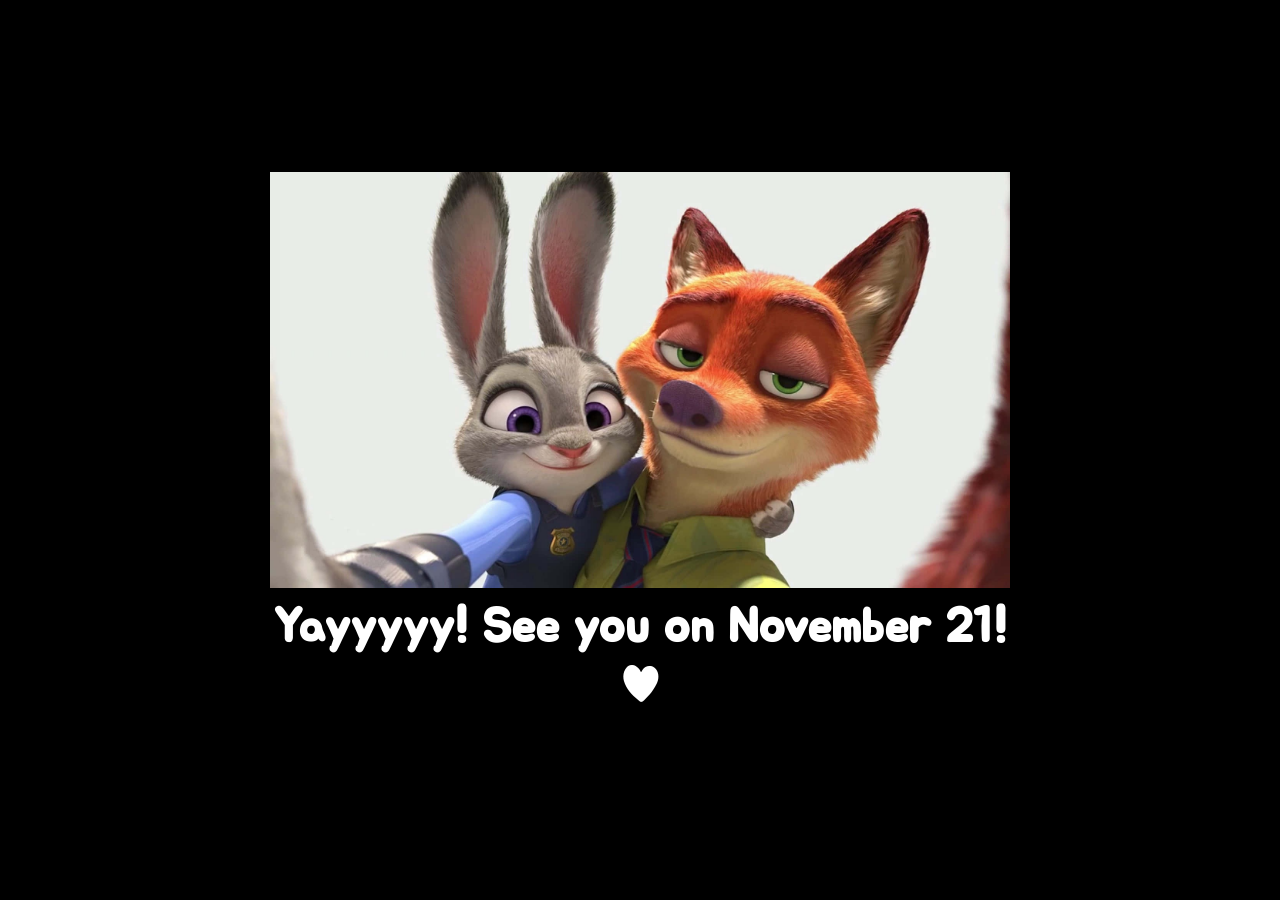
==== yay.html @ 715fb531 "Publish English date invitation" ====
<!doctype html>
<html lang="en"><head><meta charset="utf-8"><meta name="viewport" content="width=device-width, initial-scale=1">
<title>Yayyyyy! See you on November 21! ♥</title><link rel="icon" href="heart.png"><link rel="stylesheet" href="https://fonts.googleapis.com/css2?family=Jua&display=swap"><link rel="stylesheet" href="style.css"></head>
<body><main><img src="selfie.jpg" alt="Judy and Nick taking a selfie"><h1>Yayyyyy! See you on November 21! ♥</h1></main></body></html>
---- style.css ----
* { box-sizing: border-box; }
body { margin: 0; min-height: 100svh; display: grid; place-items: center; background: black; color: white; font-family: Jua, sans-serif; }
main { width: min(98%, 740px); text-align: center; padding-block: 12px; }
img { width: 100%; max-height: 60svh; object-fit: contain; display: block; }
h1 { font-size: clamp(1.65rem, 7vw, 3rem); margin: 10px 0; }
.buttons { display: flex; justify-content: center; gap: clamp(24px, 10vw, 120px); }
button, a { font: inherit; font-size: clamp(1.35rem, 6vw, 2rem); background: #59c9e8; color: white; text-decoration: none; border: 0; border-radius: 15px; padding: 12px 27px; cursor: pointer; }
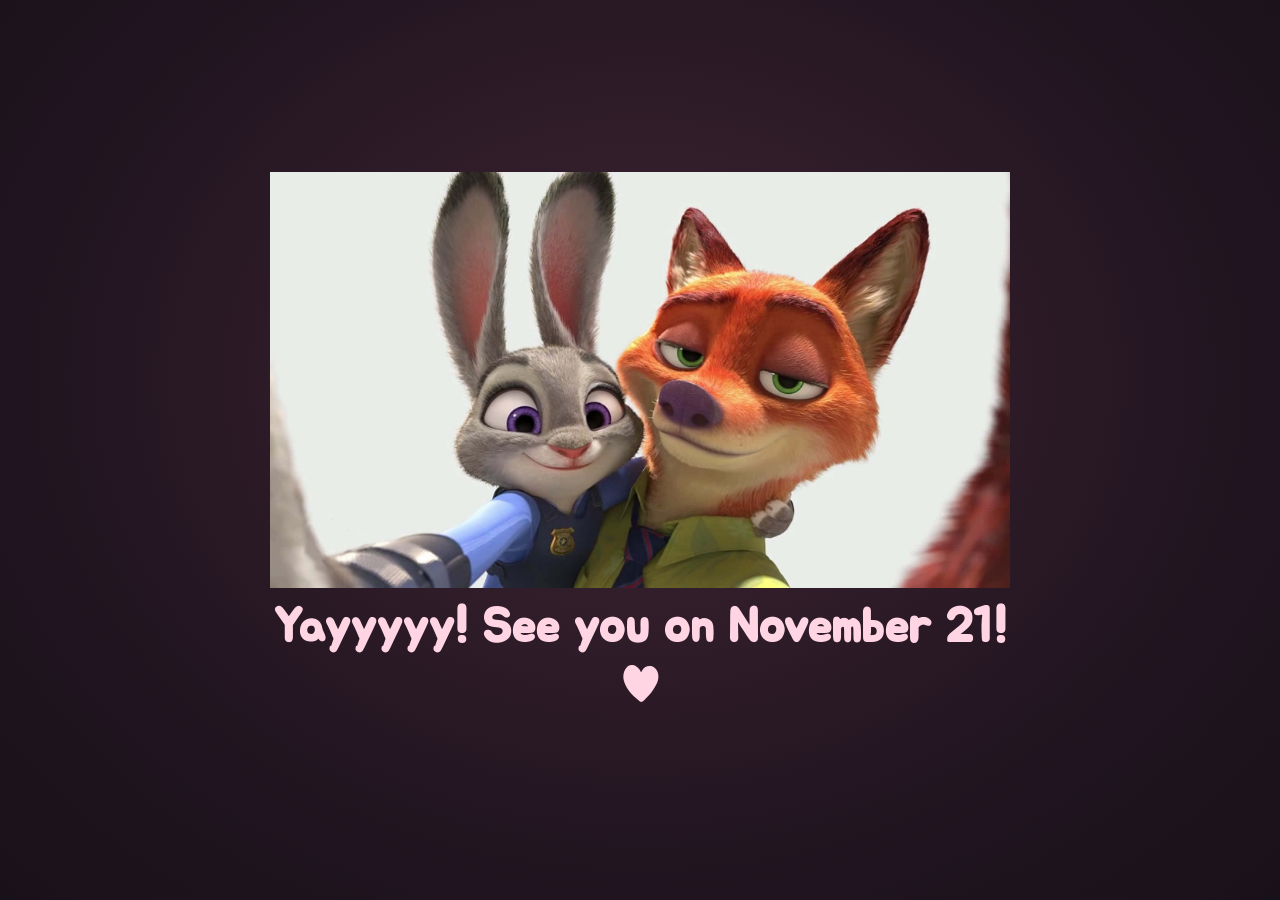
==== commit 578672ac: "Add Nick reactions and refresh the date invitation" ====
--- a/yay.html
+++ b/yay.html
@@ -1,4 +1,4 @@
 <!doctype html>
 <html lang="en"><head><meta charset="utf-8"><meta name="viewport" content="width=device-width, initial-scale=1">
-<title>Yayyyyy! See you on November 21! ♥</title><link rel="icon" href="heart.png"><link rel="stylesheet" href="https://fonts.googleapis.com/css2?family=Jua&display=swap"><link rel="stylesheet" href="style.css"></head>
+<title>Yayyyyy! See you on November 21! ♥</title><link rel="icon" href="heart.png"><link rel="stylesheet" media="print" onload="this.media='all'" href="https://fonts.googleapis.com/css2?family=Jua&display=swap"><link rel="stylesheet" href="style.css"></head>
 <body><main><img src="selfie.jpg" alt="Judy and Nick taking a selfie"><h1>Yayyyyy! See you on November 21! ♥</h1></main></body></html>
--- a/style.css
+++ b/style.css
@@ -5,3 +5,21 @@
 h1 { font-size: clamp(1.65rem, 7vw, 3rem); margin: 10px 0; }
 .buttons { display: flex; justify-content: center; gap: clamp(24px, 10vw, 120px); }
 button, a { font: inherit; font-size: clamp(1.35rem, 6vw, 2rem); background: #59c9e8; color: white; text-decoration: none; border: 0; border-radius: 15px; padding: 12px 27px; cursor: pointer; }
+@media (orientation: landscape) and (max-height: 500px) {
+  img { max-height: 48svh; }
+  h1 { font-size: 1.75rem; }
+  button, a { font-size: 1.4rem; }
+}
+body {
+  background: radial-gradient(ellipse at 50% 42%, #402533, #211520 65%, #191119);
+  color: #ffd5e3;
+}
+.buttons a { background: #f3adca; color: #411d31; }
+.buttons button { background: #543849; color: #ffe4ee; }
+.portrait { position: relative; width: 100%; height: min(62vw, 435px, 60svh); }
+.portrait img { position: absolute; inset: 0; height: 100%; object-fit: contain; }
+.portrait img { opacity: 0; transition: opacity 140ms ease-out; }
+.portrait[data-mood="solo"] img:first-child { opacity: 1; }
+.portrait[data-mood="happy"] .happy, .portrait[data-mood="confused"] .confused { opacity: 1; }
+@media (orientation: landscape) and (max-height: 500px) { .portrait { height: 48svh; } }
+@media (prefers-reduced-motion: reduce) { .portrait img { transition: none; } }
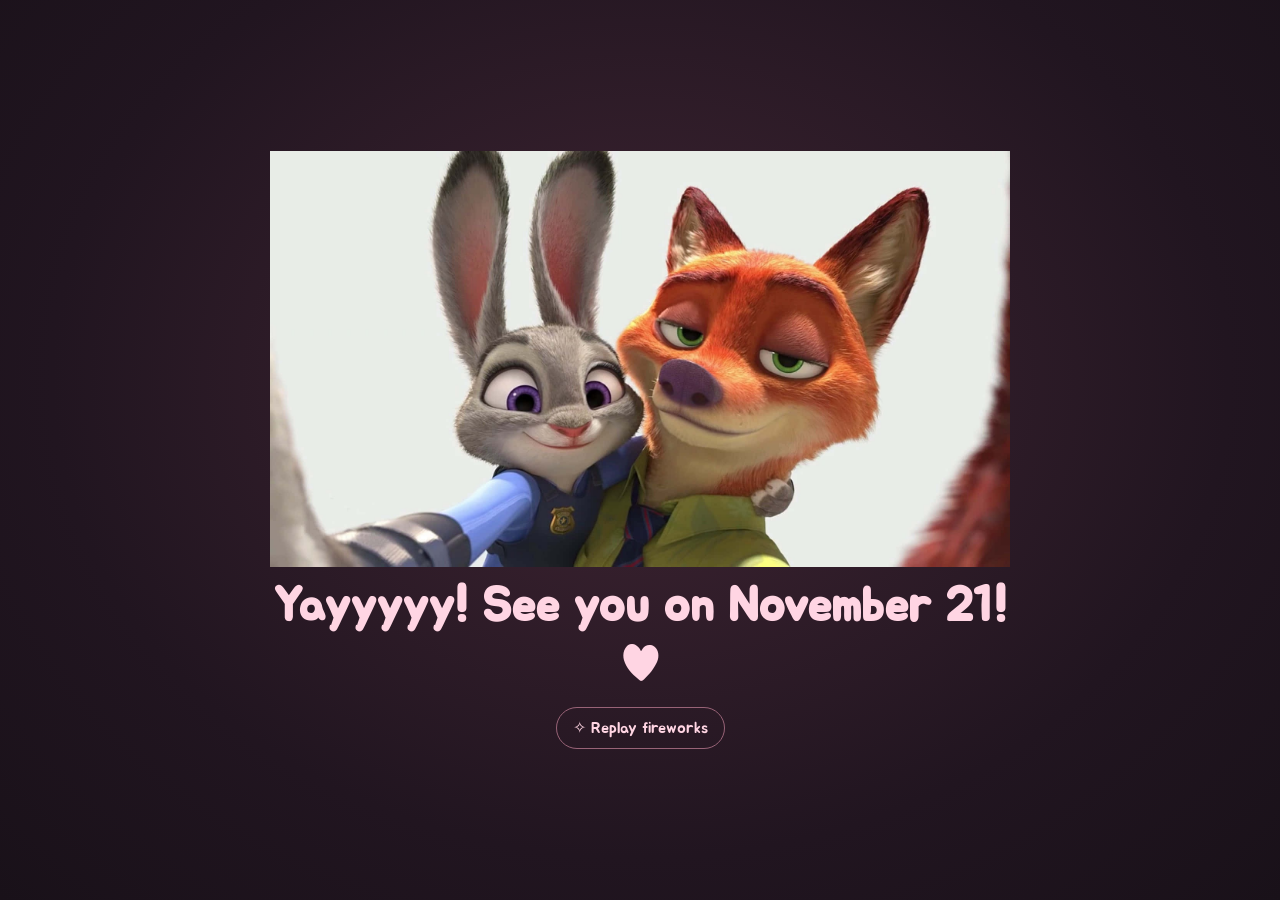
==== commit a63bd0b1: "Make fireworks visible above the photo and replayable" ====
--- a/yay.html
+++ b/yay.html
@@ -1,4 +1,4 @@
 <!doctype html>
 <html lang="en"><head><meta charset="utf-8"><meta name="viewport" content="width=device-width, initial-scale=1">
-<title>Yayyyyy! See you on November 21! ♥</title><link rel="icon" href="heart.png"><link rel="stylesheet" media="print" onload="this.media='all'" href="https://fonts.googleapis.com/css2?family=Jua&display=swap"><link rel="stylesheet" href="style.css"></head>
-<body><main><img src="selfie.jpg" alt="Judy and Nick taking a selfie"><h1>Yayyyyy! See you on November 21! ♥</h1></main></body></html>+<title>Yayyyyy! See you on November 21! ♥</title><link rel="icon" href="heart.png"><link rel="stylesheet" media="print" onload="this.media='all'" href="https://fonts.googleapis.com/css2?family=Jua&display=swap"><link rel="stylesheet" href="style.css?v=fireworks2"></head>
+<body><main class="celebration"><div class="photo"><img src="selfie.jpg" alt="Judy and Nick taking a selfie"><div class="sparks" aria-hidden="true"><span><i style="--angle:0deg"></i><i style="--angle:45deg"></i><i style="--angle:90deg"></i><i style="--angle:135deg"></i><i style="--angle:180deg"></i><i style="--angle:225deg"></i><i style="--angle:270deg"></i><i style="--angle:315deg"></i></span><span><i style="--angle:0deg"></i><i style="--angle:45deg"></i><i style="--angle:90deg"></i><i style="--angle:135deg"></i><i style="--angle:180deg"></i><i style="--angle:225deg"></i><i style="--angle:270deg"></i><i style="--angle:315deg"></i></span></div></div><h1>Yayyyyy! See you on November 21! ♥</h1><button class="replay" type="button">✧ Replay fireworks</button></main><script src="fireworks.js"></script></body></html>
--- a/style.css
+++ b/style.css
@@ -23,3 +23,40 @@
 .portrait[data-mood="happy"] .happy, .portrait[data-mood="confused"] .confused { opacity: 1; }
 @media (orientation: landscape) and (max-height: 500px) { .portrait { height: 48svh; } }
 @media (prefers-reduced-motion: reduce) { .portrait img { transition: none; } }
+
+.celebration .photo { position: relative; }
+.sparks { position: absolute; inset: 0; overflow: hidden; pointer-events: none; }
+.sparks span { position: absolute; left: 13%; top: 27%; --delay: 70ms; color: #ffe0ad; }
+.sparks span + span { left: 87%; top: 64%; --delay: 240ms; color: #ffc1d6; }
+.sparks i { position: absolute; width: 3px; height: 11px; border-radius: 60%; background: currentColor; box-shadow: 0 0 7px currentColor; opacity: 0; }
+@media (prefers-reduced-motion: no-preference) {
+  .celebration .photo { animation: photo-arrives 340ms cubic-bezier(.2,.75,.3,1) both; }
+  .sparks i { animation: spark-out 850ms var(--delay) cubic-bezier(.18,.72,.34,1) both; }
+}
+@keyframes photo-arrives {
+  from { transform: scale(.98); }
+  to { transform: scale(1); }
+}
+@keyframes spark-out {
+  0% { opacity: 0; transform: rotate(var(--angle)) translateY(-4px) scale(.35); }
+  22% { opacity: .95; }
+  100% { opacity: 0; transform: rotate(var(--angle)) translateY(clamp(-66px,-9vw,-32px)) scale(.4); }
+}
+.celebration .sparks { overflow: visible; }
+.sparks span { left: 19%; top: -20px; --delay: 120ms; }
+.sparks span + span { left: 81%; top: -32px; --delay: 720ms; }
+.celebration .sparks i { animation: none; width: 4px; height: 14px; }
+.replay { font: 1rem Jua,sans-serif; color: #ffd5e3; background: transparent; padding: 10px 16px; border: 1px solid #986377; border-radius: 24px; }
+@media (prefers-reduced-motion: no-preference) {
+  .celebration.playing .sparks i { animation: bloom 1.7s ease-out var(--delay) 2 both; }
+}
+@keyframes bloom {
+  0%, 92%, 100% { opacity: 0; }
+  12%, 52% { opacity: 1; }
+  from { transform: rotate(var(--angle)) translateY(-3px) scale(.5); }
+  to { transform: rotate(var(--angle)) translateY(clamp(-84px,-12vw,-42px)) scale(.55); }
+}
+@media (prefers-reduced-motion: reduce) {
+  .celebration .sparks i { opacity: .75; transform: rotate(var(--angle)) translateY(-19px) scale(.45); }
+  .replay { display: none; }
+}
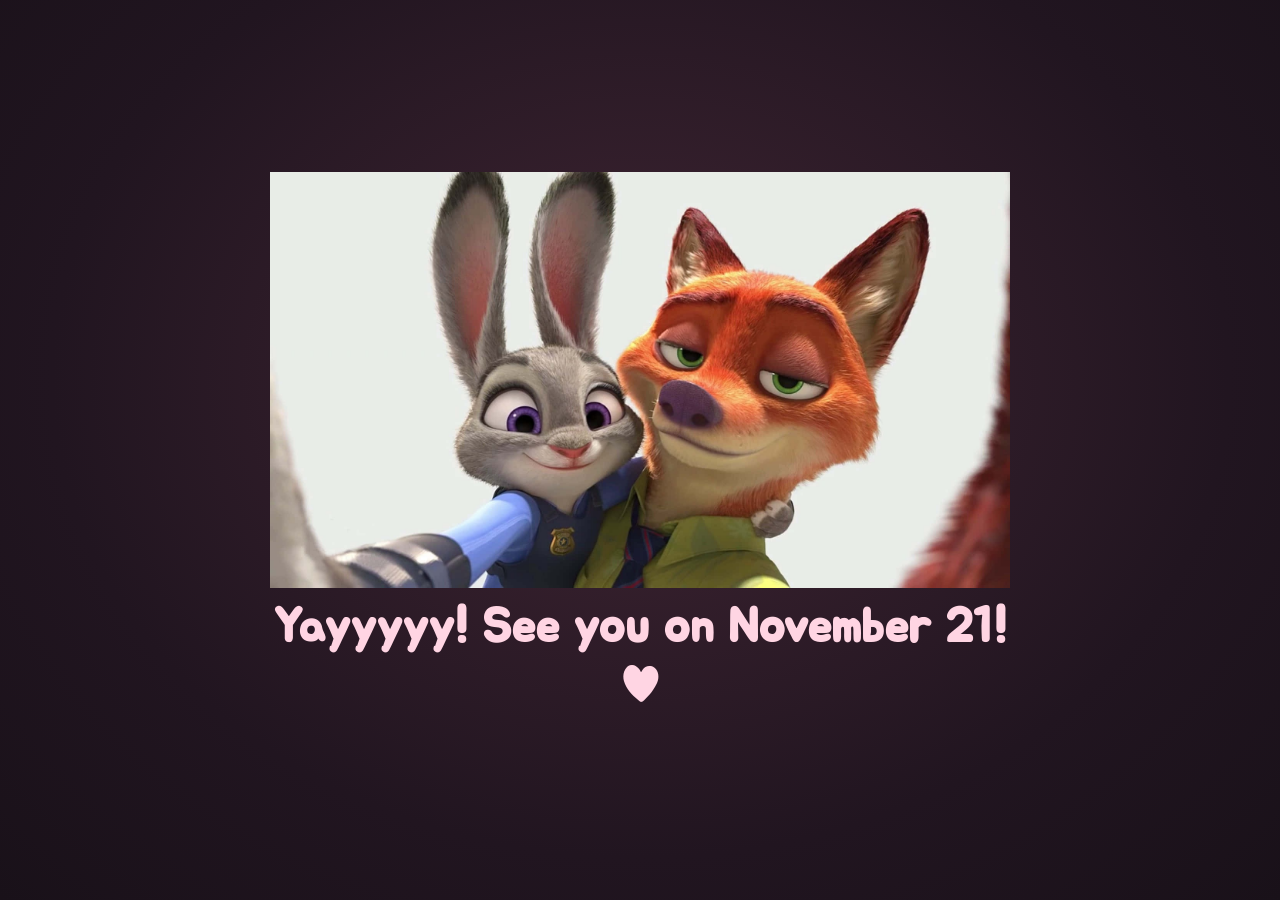
==== commit ac5f4bf5: "Scatter fireworks behind the selfie for fifteen seconds" ====
--- a/yay.html
+++ b/yay.html
@@ -1,4 +1,4 @@
 <!doctype html>
 <html lang="en"><head><meta charset="utf-8"><meta name="viewport" content="width=device-width, initial-scale=1">
-<title>Yayyyyy! See you on November 21! ♥</title><link rel="icon" href="heart.png"><link rel="stylesheet" media="print" onload="this.media='all'" href="https://fonts.googleapis.com/css2?family=Jua&display=swap"><link rel="stylesheet" href="style.css?v=fireworks2"></head>
-<body><main class="celebration"><div class="photo"><img src="selfie.jpg" alt="Judy and Nick taking a selfie"><div class="sparks" aria-hidden="true"><span><i style="--angle:0deg"></i><i style="--angle:45deg"></i><i style="--angle:90deg"></i><i style="--angle:135deg"></i><i style="--angle:180deg"></i><i style="--angle:225deg"></i><i style="--angle:270deg"></i><i style="--angle:315deg"></i></span><span><i style="--angle:0deg"></i><i style="--angle:45deg"></i><i style="--angle:90deg"></i><i style="--angle:135deg"></i><i style="--angle:180deg"></i><i style="--angle:225deg"></i><i style="--angle:270deg"></i><i style="--angle:315deg"></i></span></div></div><h1>Yayyyyy! See you on November 21! ♥</h1><button class="replay" type="button">✧ Replay fireworks</button></main><script src="fireworks.js"></script></body></html>+<title>Yayyyyy! See you on November 21! ♥</title><link rel="icon" href="heart.png"><link rel="stylesheet" media="print" onload="this.media='all'" href="https://fonts.googleapis.com/css2?family=Jua&display=swap"><link rel="stylesheet" href="style.css?v=sky15"></head>
+<body><div class="sky" aria-hidden="true"></div><main class="celebration"><div class="photo"><img src="selfie.jpg" alt="Judy and Nick taking a selfie"></div><h1>Yayyyyy! See you on November 21! ♥</h1></main><script src="fireworks.js?v=sky15"></script></body></html>
--- a/style.css
+++ b/style.css
@@ -25,38 +25,17 @@
 @media (prefers-reduced-motion: reduce) { .portrait img { transition: none; } }
 
 .celebration .photo { position: relative; }
-.sparks { position: absolute; inset: 0; overflow: hidden; pointer-events: none; }
-.sparks span { position: absolute; left: 13%; top: 27%; --delay: 70ms; color: #ffe0ad; }
-.sparks span + span { left: 87%; top: 64%; --delay: 240ms; color: #ffc1d6; }
-.sparks i { position: absolute; width: 3px; height: 11px; border-radius: 60%; background: currentColor; box-shadow: 0 0 7px currentColor; opacity: 0; }
+
+.sky { position: fixed; inset: 0; overflow: hidden; pointer-events: none; }
+.celebration { position: relative; }
+.sky span { position: absolute; }
+.sky i { position: absolute; width: 3px; height: 13px; border-radius: 60%; background: currentColor; box-shadow: 0 0 7px currentColor; opacity: 0; }
 @media (prefers-reduced-motion: no-preference) {
-  .celebration .photo { animation: photo-arrives 340ms cubic-bezier(.2,.75,.3,1) both; }
-  .sparks i { animation: spark-out 850ms var(--delay) cubic-bezier(.18,.72,.34,1) both; }
-}
-@keyframes photo-arrives {
-  from { transform: scale(.98); }
-  to { transform: scale(1); }
-}
-@keyframes spark-out {
-  0% { opacity: 0; transform: rotate(var(--angle)) translateY(-4px) scale(.35); }
-  22% { opacity: .95; }
-  100% { opacity: 0; transform: rotate(var(--angle)) translateY(clamp(-66px,-9vw,-32px)) scale(.4); }
-}
-.celebration .sparks { overflow: visible; }
-.sparks span { left: 19%; top: -20px; --delay: 120ms; }
-.sparks span + span { left: 81%; top: -32px; --delay: 720ms; }
-.celebration .sparks i { animation: none; width: 4px; height: 14px; }
-.replay { font: 1rem Jua,sans-serif; color: #ffd5e3; background: transparent; padding: 10px 16px; border: 1px solid #986377; border-radius: 24px; }
-@media (prefers-reduced-motion: no-preference) {
-  .celebration.playing .sparks i { animation: bloom 1.7s ease-out var(--delay) 2 both; }
+  .sky i { animation: bloom 1.5s ease-out var(--delay) both; }
 }
 @keyframes bloom {
-  0%, 92%, 100% { opacity: 0; }
-  12%, 52% { opacity: 1; }
+  0%, 100% { opacity: 0; }
+  15%, 48% { opacity: 1; }
   from { transform: rotate(var(--angle)) translateY(-3px) scale(.5); }
   to { transform: rotate(var(--angle)) translateY(clamp(-84px,-12vw,-42px)) scale(.55); }
 }
-@media (prefers-reduced-motion: reduce) {
-  .celebration .sparks i { opacity: .75; transform: rotate(var(--angle)) translateY(-19px) scale(.45); }
-  .replay { display: none; }
-}
